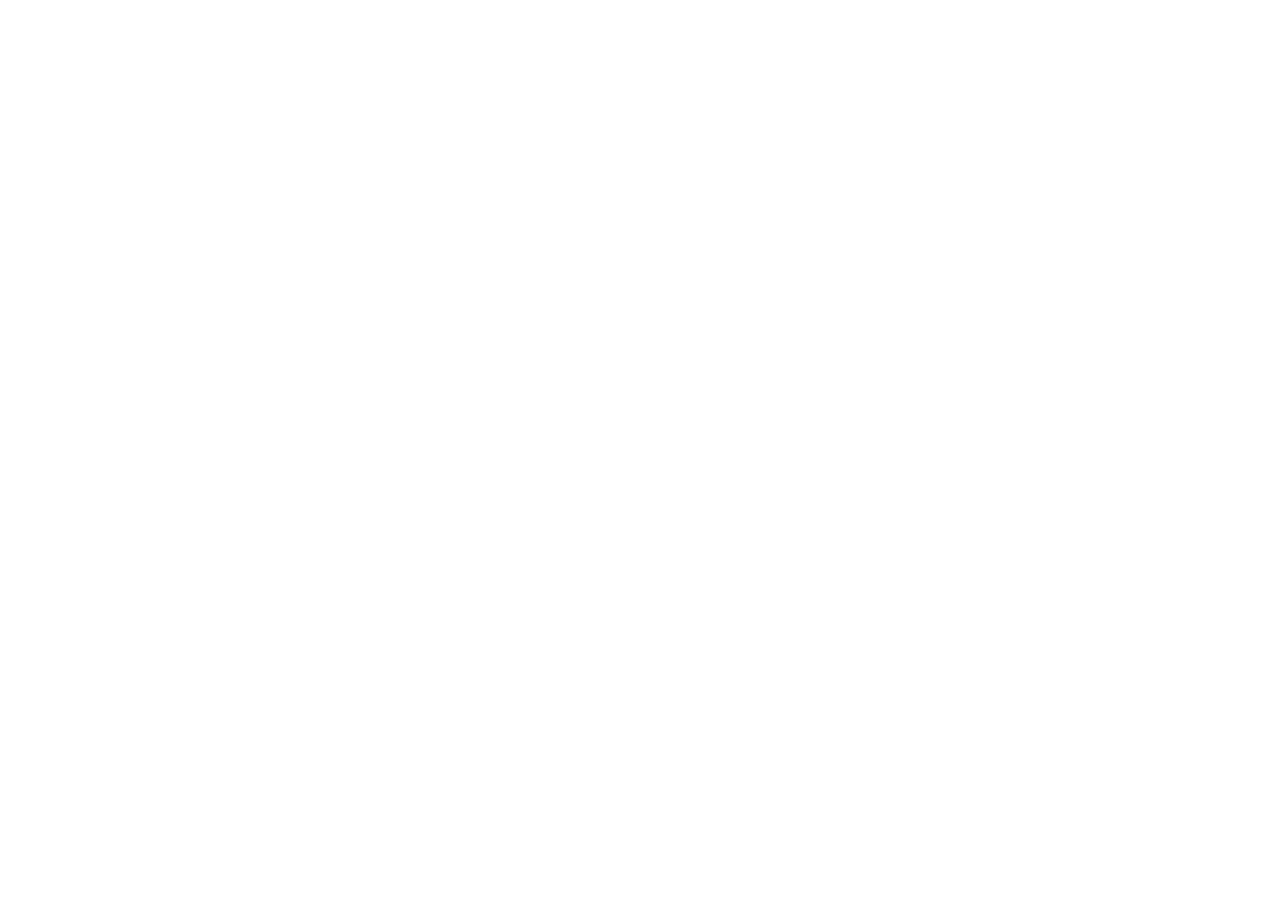
==== pages/index/index.html @ 40490b91 "Se realiza conexión del login con el index. Estructura básica por ahora." ====
<!DOCTYPE html>
<html lang="es">
<head>
    <meta charset="UTF-8">
    <meta name="viewport" content="width=device-width, initial-scale=1.0">
    <title>Inicio | TaskApp</title>
</head>
<body>
    
</body>
</html>
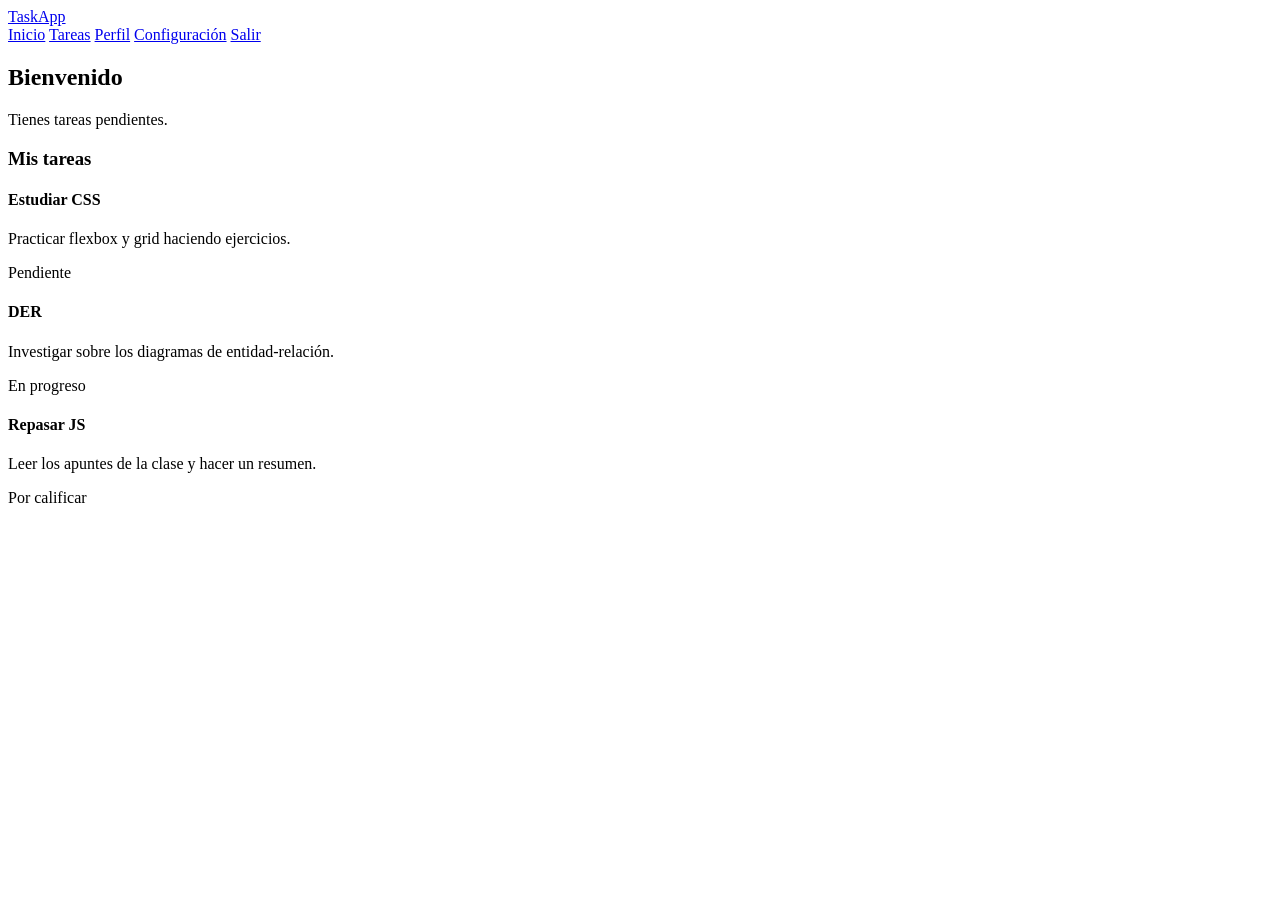
==== commit 0c718390: "Creación primera versión estructura index." ====
--- a/pages/index/index.html
+++ b/pages/index/index.html
@@ -4,8 +4,72 @@
     <meta charset="UTF-8">
     <meta name="viewport" content="width=device-width, initial-scale=1.0">
     <title>Inicio | TaskApp</title>
+    <link rel="stylesheet" href="../../styles/index/index.css">
 </head>
 <body>
+
+    <header>
+
+        <nav>
+            <a class="logo" href="index.html">TaskApp</a>
+
+            <div class="categorias">
+
+                <a href="index.html">Inicio</a>
+
+                <a href="#">Tareas</a>
+
+                <a href="#">Perfil</a>
+
+                <a href="#">Configuración</a>
+
+                <a href="../landing/landing.html">Salir</a>
+            </div>
+        </nav>
+    </header>
+
+    <main class="app-main">
+
+        <section class="dashboard-header">
+
+            <h2>Bienvenido</h2>
+
+            <p>Tienes tareas pendientes.</p>
+        </section>
+
+        <section class="tasks">
+
+            <h3 class="section-title">Mis tareas</h3>
+
+            <div class="task-cards">
+
+                <div class="task-card">
+                    <div class="task-info">
+                        <h4>Estudiar CSS</h4>
+                        <p>Practicar flexbox y grid haciendo ejercicios.</p>
+                    </div>
+                    <span class="estado-pendiente">Pendiente</span>
+                </div>
+
+                <div class="task-card">
+                    <div class="task-info">
+                        <h4>DER</h4>
+                        <p>Investigar sobre los diagramas de entidad-relación.</p>
+                    </div>
+                    <span class="estado-progreso">En progreso</span>
+                </div>
+
+                <div class="task-card">
+                    <div class="task-info">
+                        <h4>Repasar JS</h4>
+                        <p>Leer los apuntes de la clase y hacer un resumen.</p>
+                    </div>
+                    <span class="estado-calificar">Por calificar</span>
+                </div>
+
+            </div>
+        </section>
+    </main>
     
 </body>
 </html>
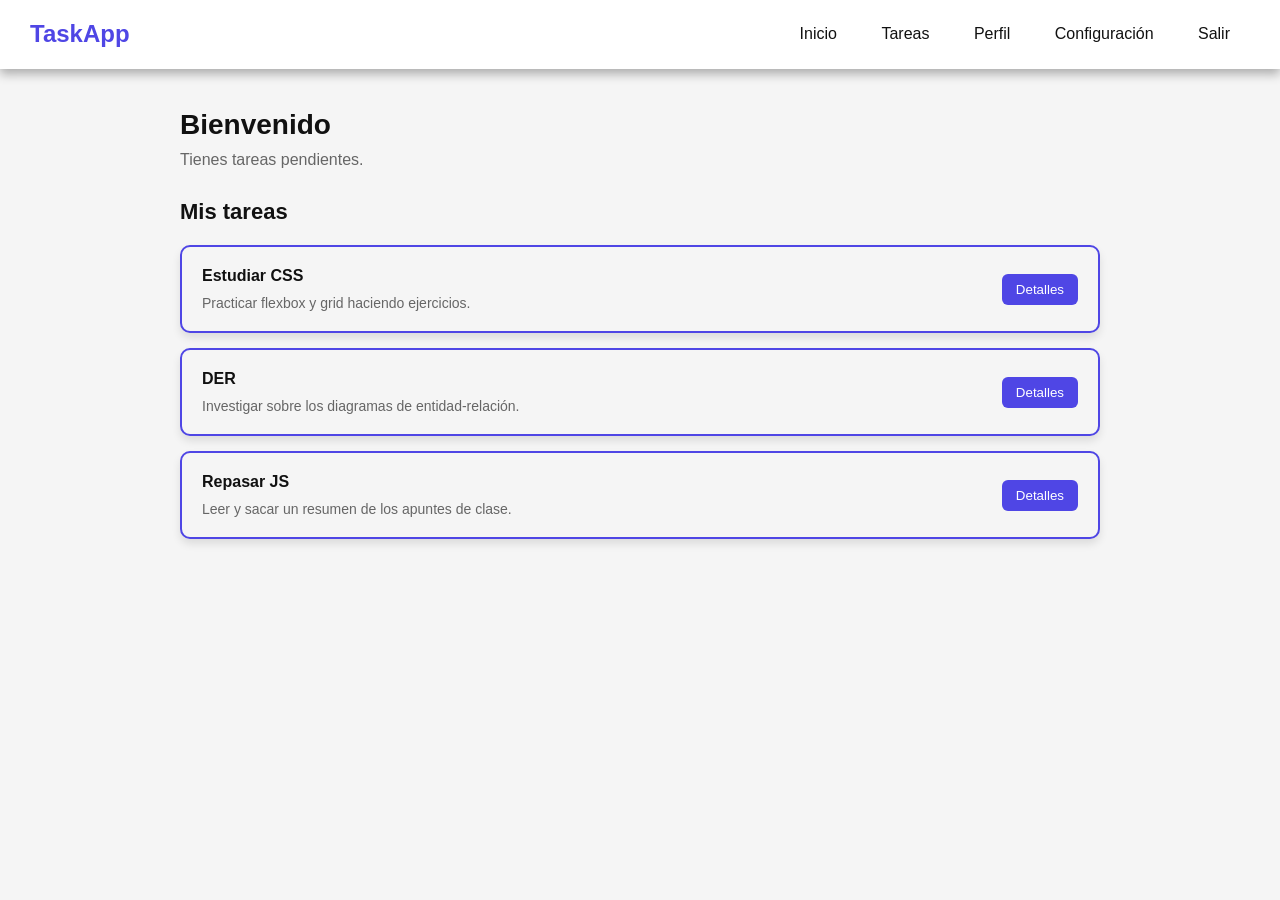
==== commit 434c5148: "Creación estilos visuales para el index." ====
--- a/pages/index/index.html
+++ b/pages/index/index.html
@@ -11,7 +11,9 @@
     <header>
 
         <nav>
-            <a class="logo" href="index.html">TaskApp</a>
+            <div class="logo">
+                <h1>TaskApp</h1>
+            </div>
 
             <div class="categorias">
 
@@ -44,27 +46,51 @@
             <div class="task-cards">
 
                 <div class="task-card">
+
                     <div class="task-info">
-                        <h4>Estudiar CSS</h4>
+                        
+                        <div class="task-title-row">
+                            <h4>Estudiar CSS</h4>
+                        </div>
+                        
                         <p>Practicar flexbox y grid haciendo ejercicios.</p>
+
                     </div>
-                    <span class="estado-pendiente">Pendiente</span>
+
+                    <button class="task-btn">Detalles</button>
+
                 </div>
 
                 <div class="task-card">
+
                     <div class="task-info">
-                        <h4>DER</h4>
+                        
+                        <div class="task-title-row">
+                            <h4>DER</h4>
+                        </div>
+                        
                         <p>Investigar sobre los diagramas de entidad-relación.</p>
+
                     </div>
-                    <span class="estado-progreso">En progreso</span>
+
+                    <button class="task-btn">Detalles</button>
+
                 </div>
 
                 <div class="task-card">
+
                     <div class="task-info">
-                        <h4>Repasar JS</h4>
-                        <p>Leer los apuntes de la clase y hacer un resumen.</p>
+                        
+                        <div class="task-title-row">
+                            <h4>Repasar JS</h4>
+                        </div>
+                        
+                        <p>Leer y sacar un resumen de los apuntes de clase.</p>
+
                     </div>
-                    <span class="estado-calificar">Por calificar</span>
+
+                    <button class="task-btn">Detalles</button>
+
                 </div>
 
             </div>
--- a/styles/index/index.css
+++ b/styles/index/index.css
@@ -0,0 +1,152 @@
+:root{
+    --bg: #f5f5f5;
+    --text: #111111;
+    --primary: #4f46e5;
+    --white: #ffffff;
+}
+
+*{
+    margin: 0;
+    padding: 0;
+    box-sizing: border-box;
+}
+
+body{
+    font-family: Arial, Helvetica, sans-serif;
+    background-color: var(--bg);
+    color: var(--text);
+}
+
+header {
+    position: sticky;
+    top: 0;
+    z-index: 1000;
+}
+
+nav{
+    display: flex;
+    justify-content: space-between;
+    align-items: center;
+    padding: 5px 30px;
+    background-color: var(--white);
+    color: var(--primary);
+    border-bottom: 1px solid transparent;
+    box-shadow: 0 5px 10px rgba(0, 0, 0, 0.3);
+}
+
+nav a{
+    text-decoration: none;
+    color: var(--text);
+    padding: 20px;
+    display: inline-block;
+    transition: all 0.4s ease;
+    position: relative;
+}
+
+nav a:hover{
+    background-color: var(--white);
+    color: var(--primary);
+    transform: translateY(25px);
+    box-shadow: 0px 5px 5px rgba(0, 0, 0, 0.3);
+}
+
+.logo{
+    transition: all 0.3s ease;
+}
+
+.logo:hover{
+    cursor: pointer;
+    transform: scale(1.1);
+}
+
+.app-main{
+    padding: 40px;
+    max-width: 1000px;
+    margin: 0 auto;
+}
+
+.dashboard-header{
+    margin-bottom: 30px;
+}
+
+.dashboard-header h2{
+    font-size: 28px;
+    margin-bottom: 10px;
+}
+
+.dashboard-header p{
+    color: #666;
+}
+
+.tasks{
+    margin-top: 20px;
+}
+
+.section-title{
+    margin-bottom: 20px;
+    font-size: 22px;
+}
+
+.task-cards{
+    display: flex;
+    flex-direction: column;
+    gap: 15px;
+}
+
+.task-card{
+    background-color: var(--bg);
+    padding: 20px;
+    border-radius: 10px;
+    border: 2px solid var(--primary);
+    display: flex;
+    justify-content: space-between;
+    align-items: center;
+    box-shadow: 0 5px 8px rgba(0,0,0,0.1);
+    transition: 0.3s;
+}
+
+.task-card:hover{
+    transform: translateY(-5px);
+    background-color: var(--white);
+    border: 2px solid var(--primary);
+}
+
+.task-card:hover .task-info p{
+    color: var(--text);
+}
+
+.task-card:hover .task-info h4{
+    color: var(--primary);
+}
+
+.task-title-row{
+    display: flex;
+    align-items: center;
+    justify-content: space-between;
+    gap: 10px;
+    margin-bottom: 5px;
+}
+
+.task-btn{
+    background-color: var(--primary);
+    color: white;
+    border: none;
+    padding: 8px 14px;
+    border-radius: 6px;
+    cursor: pointer;
+    transition: 0.2s ease;
+}
+
+.task-btn:hover{
+    transform: scale(1.05);
+    opacity: 0.9;
+}
+
+.task-info h4{
+    margin-bottom: 5px;
+}
+
+.task-info p{
+    font-size: 14px;
+    color: #666;
+}
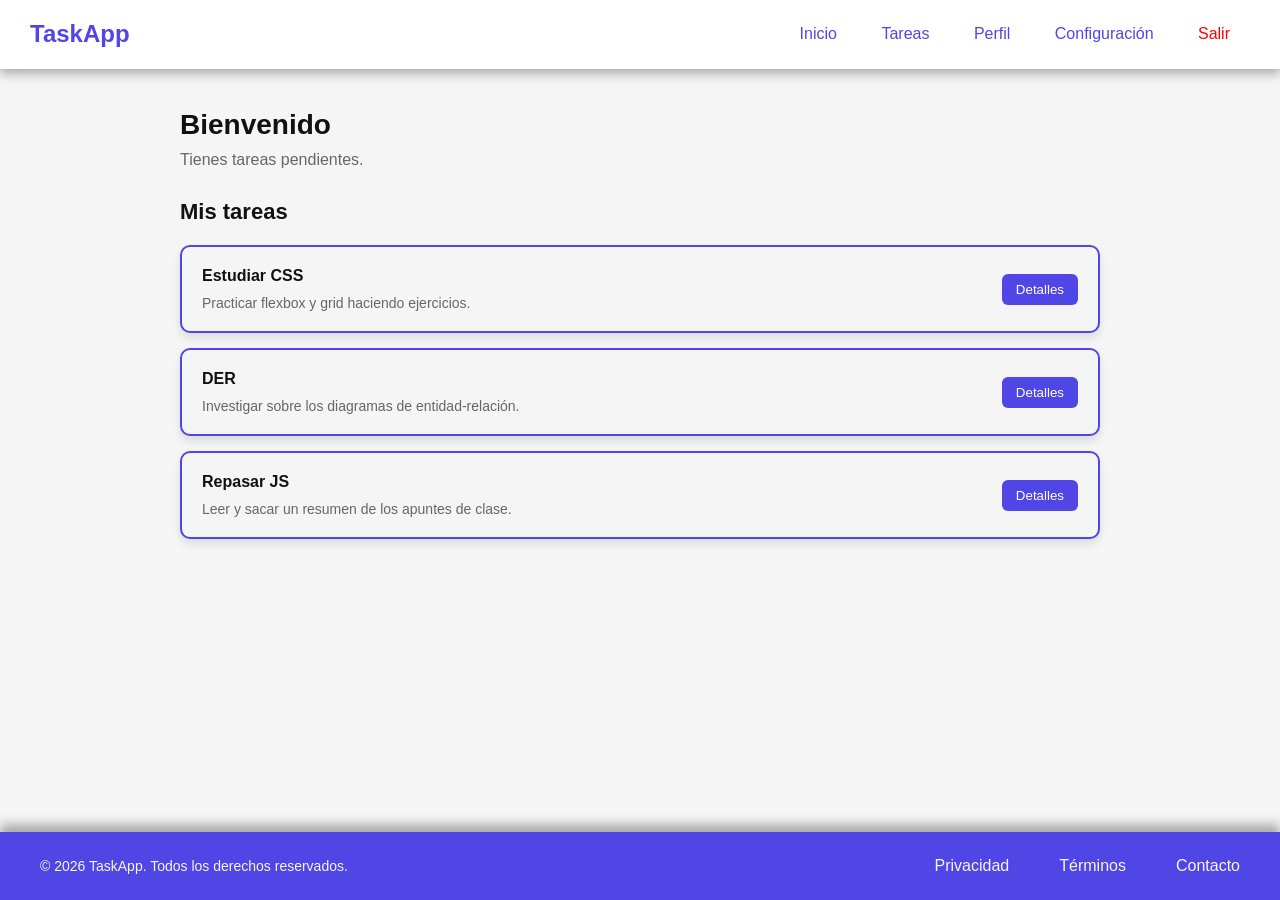
==== commit 25971e97: "Implementación del footer en el index." ====
--- a/pages/index/index.html
+++ b/pages/index/index.html
@@ -96,6 +96,26 @@
             </div>
         </section>
     </main>
+
+    <footer class="footer">
+
+        <div class="footer-content">
+
+            <p>© 2026 TaskApp. Todos los derechos reservados.</p>
+
+            <div class="footer-links">
+
+                <a href="#">Privacidad</a>
+
+                <a href="#">Términos</a>
+
+                <a href="#">Contacto</a>
+                
+            </div>
+
+        </div>
+
+    </footer>
     
 </body>
 </html>
--- a/styles/index/index.css
+++ b/styles/index/index.css
@@ -15,6 +15,14 @@
     font-family: Arial, Helvetica, sans-serif;
     background-color: var(--bg);
     color: var(--text);
+
+    min-height: 100vh;
+    display: flex;
+    flex-direction: column;
+}
+
+main{
+    flex: 1;
 }
 
 header {
@@ -36,18 +44,57 @@
 
 nav a{
     text-decoration: none;
-    color: var(--text);
+    color: var(--primary);
     padding: 20px;
     display: inline-block;
-    transition: all 0.4s ease;
+    transition: all 0.3s ease;
     position: relative;
+    border-radius: 0 0 10px 10px;
+}
+
+nav a:last-of-type{
+    color: red;
+}
+
+nav a:last-of-type::after{
+    content: "";
+    position: absolute;
+    bottom: 18px;
+    left: 20%;
+    width: 60%;
+    height: 3px;
+    background-color: red;
+    transform: scaleX(0);
+    transform-origin: center;
+    transition: transform 0.3s ease;
+}
+
+nav a:last-of-type:hover::after{
+    transform: scaleX(1);
 }
 
 nav a:hover{
     background-color: var(--white);
-    color: var(--primary);
-    transform: translateY(25px);
-    box-shadow: 0px 5px 5px rgba(0, 0, 0, 0.3);
+    color: var(--text);
+    transform: translateY(10px);
+    box-shadow: 0px 5px 10px rgba(0, 0, 0, 0.2);
+}
+
+nav a::after{
+    content: "";
+    position: absolute;
+    bottom: 18px;
+    left: 20%;
+    width: 60%;
+    height: 3px;
+    background-color: var(--primary);
+    transform: scaleX(0);
+    transform-origin: center;
+    transition: transform 0.3s ease;
+}
+
+nav a:hover::after{
+    transform: scaleX(1);
 }
 
 .logo{
@@ -62,6 +109,7 @@
 .app-main{
     padding: 40px;
     max-width: 1000px;
+    width: 100%;
     margin: 0 auto;
 }
 
@@ -150,3 +198,41 @@
     font-size: 14px;
     color: #666;
 }
+
+.footer{
+    background-color: var(--primary);
+    padding: 25px 40px;
+    box-shadow: 0px -8px 10px rgba(0, 0, 0, 0.3);
+}
+
+.footer-content{
+    max-width: 1300px;
+    margin: 0 auto;
+
+    display: flex;
+    justify-content: space-between;
+    align-items: center;
+    flex-wrap: wrap;
+    gap: 15px;
+}
+
+.footer p{
+    color: var(--bg);
+    font-size: 14px;
+}
+
+.footer-links{
+    display: flex;
+    gap: 50px;
+}
+
+.footer-links a{
+    text-decoration: none;
+    color: var(--bg);
+    transition: 0.3s ease;
+    position: relative;
+}
+
+.footer-links a:hover{
+    color: var(--text);
+}
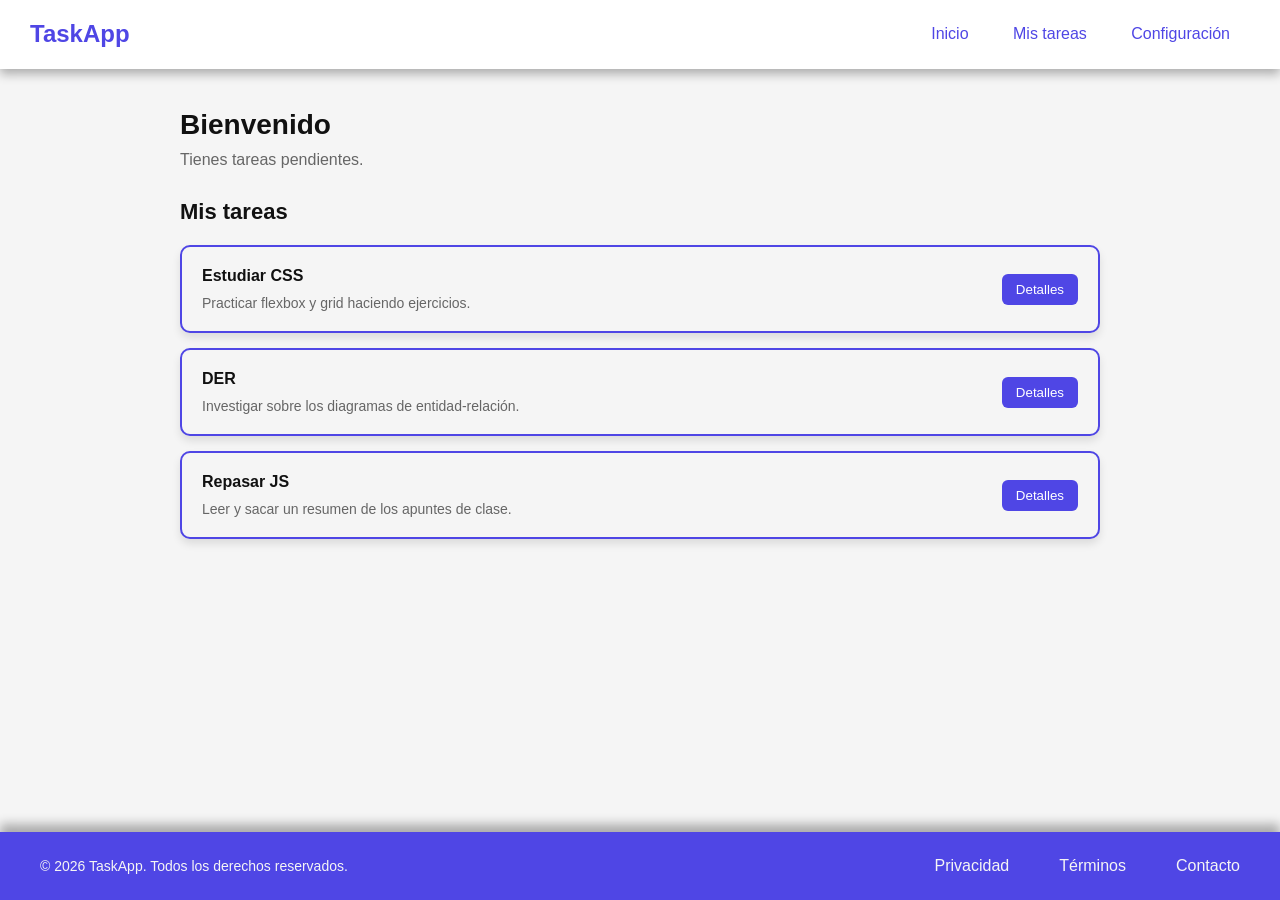
==== commit c0deb7a9: "Reestructuración del nav del index - Creación de nuevos documentos para vista de tareas y config." ====
--- a/pages/index/index.html
+++ b/pages/index/index.html
@@ -19,13 +19,9 @@
 
                 <a href="index.html">Inicio</a>
 
-                <a href="#">Tareas</a>
+                <a href="tareas.html">Mis tareas</a>
 
-                <a href="#">Perfil</a>
-
-                <a href="#">Configuración</a>
-
-                <a href="../landing/landing.html">Salir</a>
+                <a href="config.html">Configuración</a>
             </div>
         </nav>
     </header>
--- a/styles/index/index.css
+++ b/styles/index/index.css
@@ -50,27 +50,6 @@
     transition: all 0.3s ease;
     position: relative;
     border-radius: 0 0 10px 10px;
-}
-
-nav a:last-of-type{
-    color: red;
-}
-
-nav a:last-of-type::after{
-    content: "";
-    position: absolute;
-    bottom: 18px;
-    left: 20%;
-    width: 60%;
-    height: 3px;
-    background-color: red;
-    transform: scaleX(0);
-    transform-origin: center;
-    transition: transform 0.3s ease;
-}
-
-nav a:last-of-type:hover::after{
-    transform: scaleX(1);
 }
 
 nav a:hover{
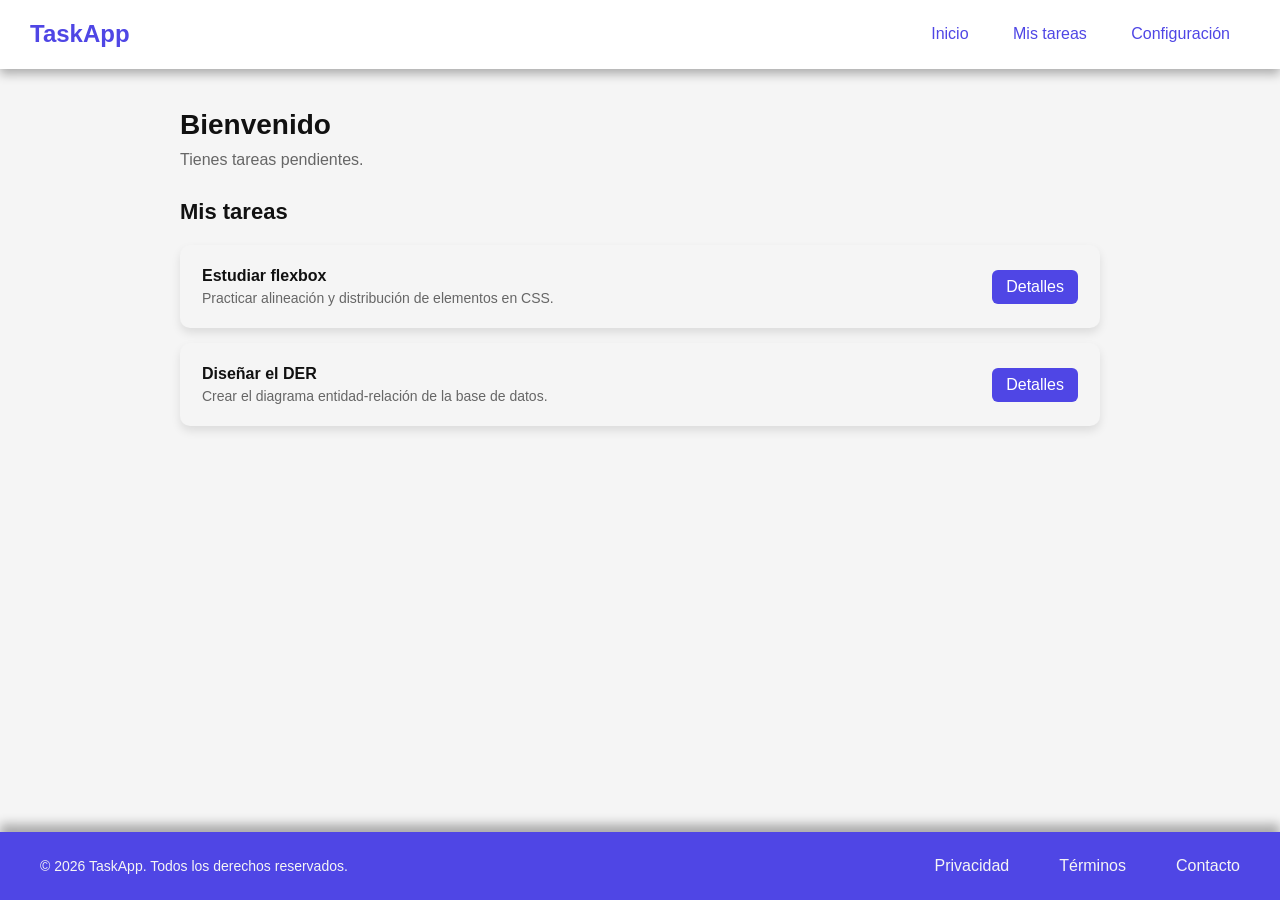
==== commit 2c3c28f0: "Estructura y estilos de la vista de tareas." ====
--- a/pages/index/index.html
+++ b/pages/index/index.html
@@ -45,47 +45,25 @@
 
                     <div class="task-info">
                         
-                        <div class="task-title-row">
-                            <h4>Estudiar CSS</h4>
-                        </div>
-                        
-                        <p>Practicar flexbox y grid haciendo ejercicios.</p>
+                        <h4>Estudiar flexbox</h4>
+                        <p>Practicar alineación y distribución de elementos en CSS.</p>
 
                     </div>
 
-                    <button class="task-btn">Detalles</button>
+                    <a href="tareas.html" class="task-btn">Detalles</a>
 
                 </div>
 
                 <div class="task-card">
 
                     <div class="task-info">
-                        
-                        <div class="task-title-row">
-                            <h4>DER</h4>
-                        </div>
-                        
-                        <p>Investigar sobre los diagramas de entidad-relación.</p>
+
+                        <h4>Diseñar el DER</h4>
+                        <p>Crear el diagrama entidad-relación de la base de datos.</p>
 
                     </div>
 
-                    <button class="task-btn">Detalles</button>
-
-                </div>
-
-                <div class="task-card">
-
-                    <div class="task-info">
-                        
-                        <div class="task-title-row">
-                            <h4>Repasar JS</h4>
-                        </div>
-                        
-                        <p>Leer y sacar un resumen de los apuntes de clase.</p>
-
-                    </div>
-
-                    <button class="task-btn">Detalles</button>
+                    <a href="tareas.html" class="task-btn">Detalles</a>
 
                 </div>
 
--- a/styles/index/index.css
+++ b/styles/index/index.css
@@ -124,11 +124,11 @@
     background-color: var(--bg);
     padding: 20px;
     border-radius: 10px;
-    border: 2px solid var(--primary);
     display: flex;
     justify-content: space-between;
     align-items: center;
-    box-shadow: 0 5px 8px rgba(0,0,0,0.1);
+    border: 2px solid transparent;
+    box-shadow: 0 5px 10px rgba(0,0,0,0.1);
     transition: 0.3s;
 }
 
@@ -146,22 +146,15 @@
     color: var(--primary);
 }
 
-.task-title-row{
-    display: flex;
-    align-items: center;
-    justify-content: space-between;
-    gap: 10px;
-    margin-bottom: 5px;
-}
-
 .task-btn{
+    display: inline-block;
     background-color: var(--primary);
     color: white;
-    border: none;
     padding: 8px 14px;
     border-radius: 6px;
     cursor: pointer;
     transition: 0.2s ease;
+    text-decoration: none;
 }
 
 .task-btn:hover{
